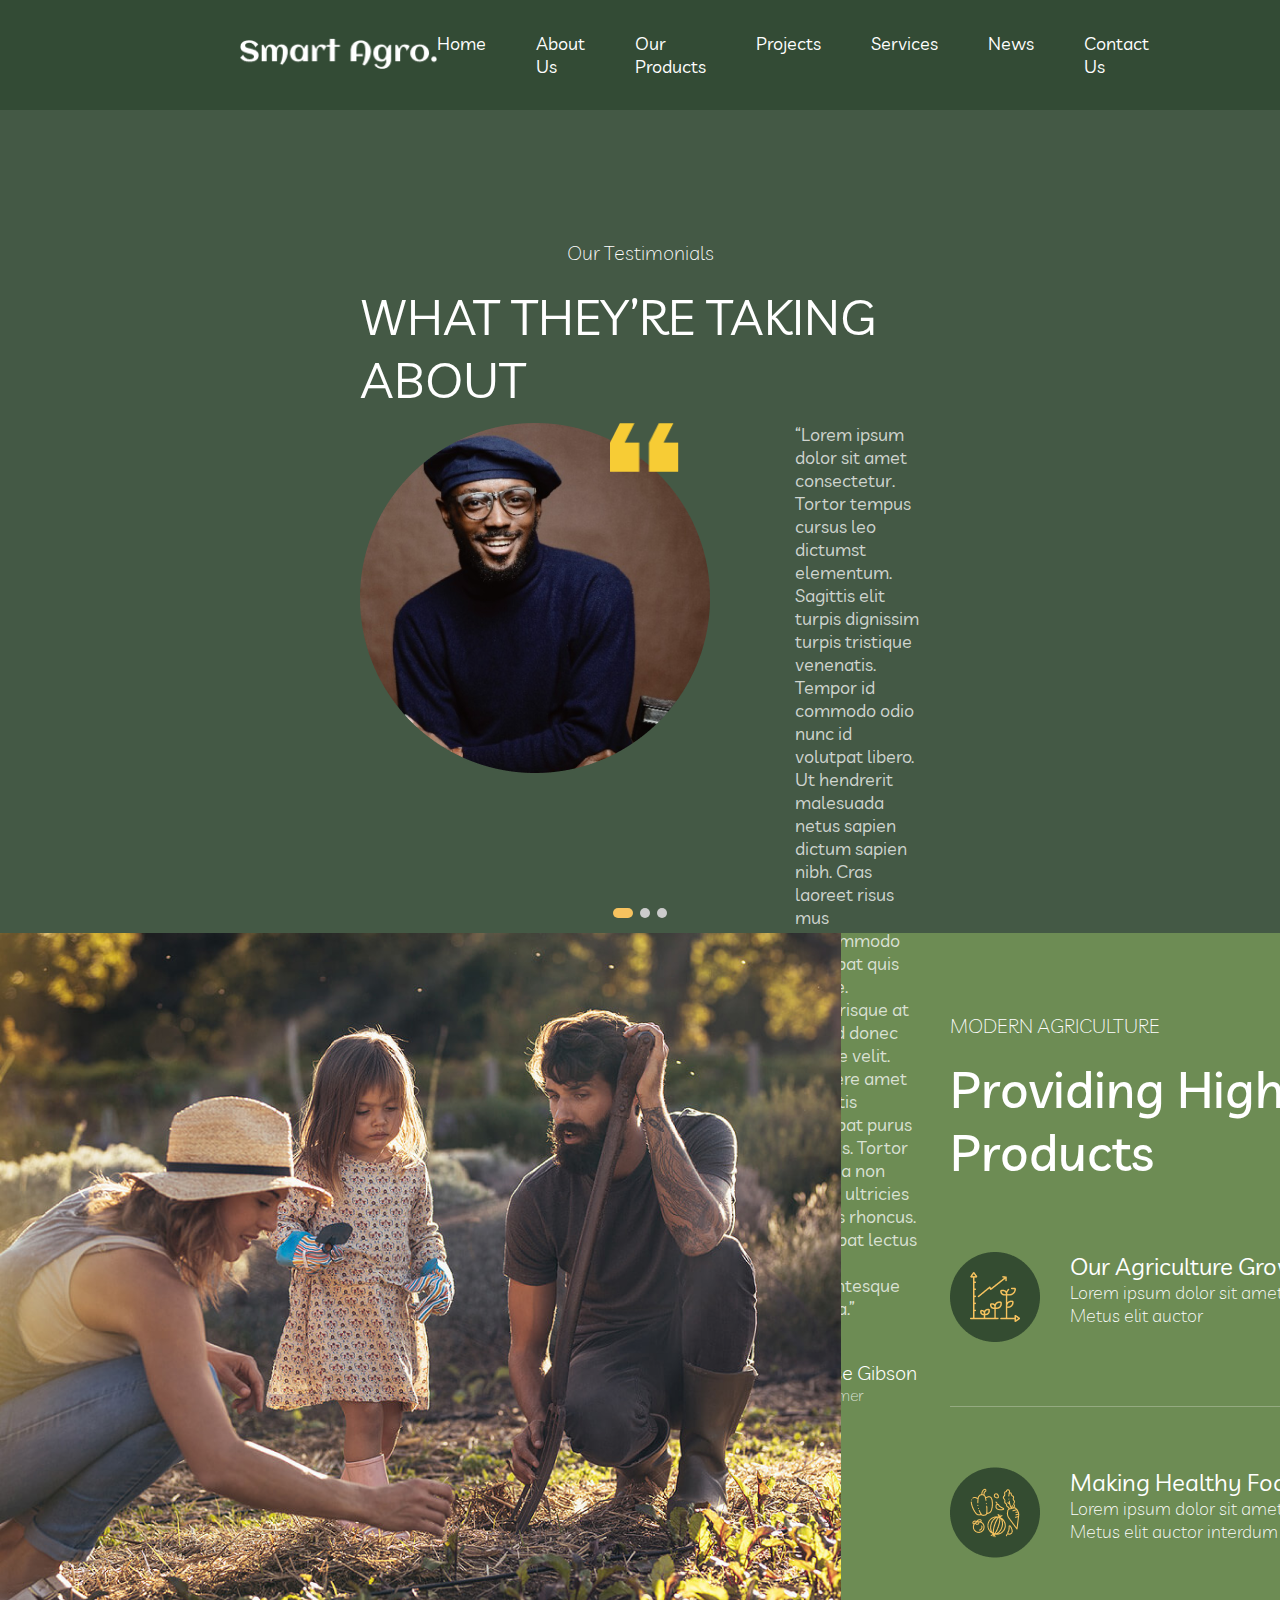
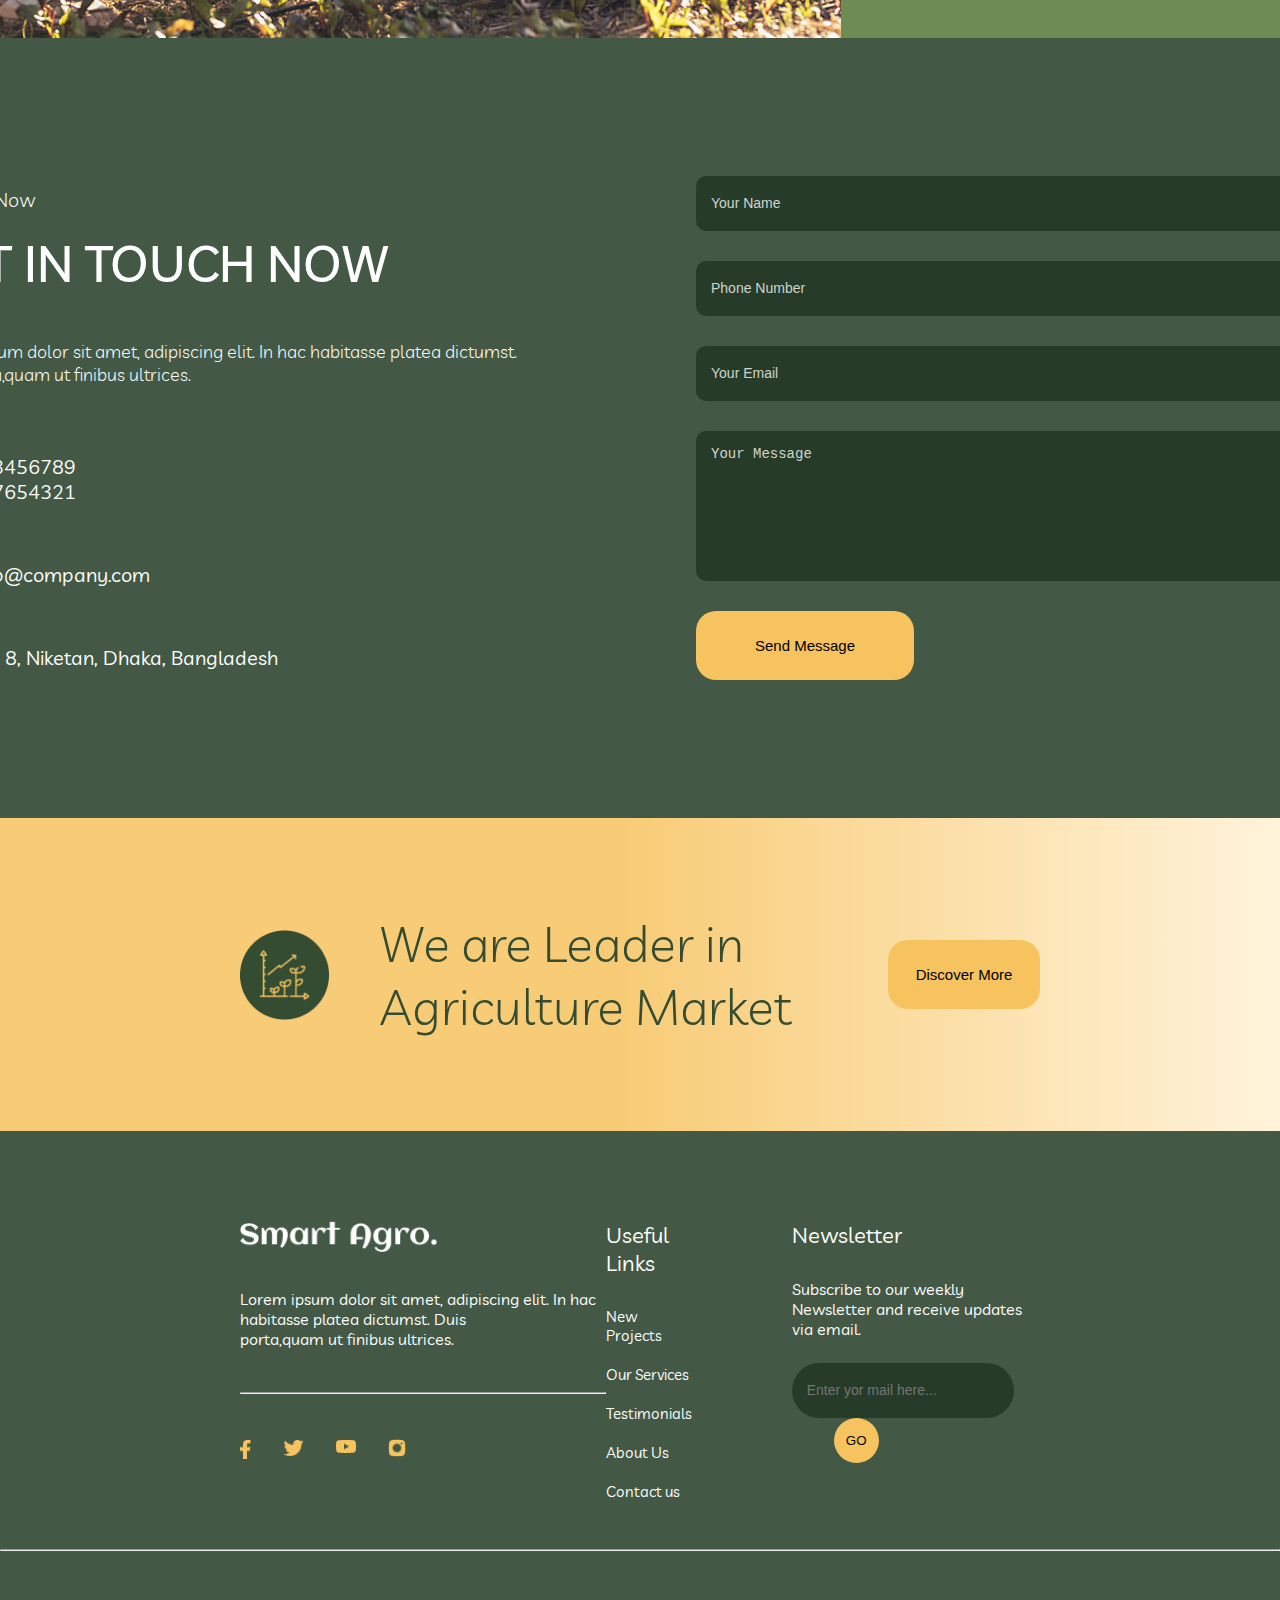
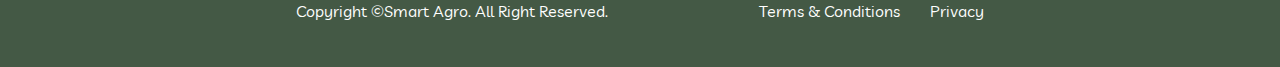
==== second.html @ 9599f2c4 "Pupa lupa" ====
<!DOCTYPE html>
<html lang="en">
<head>
    <meta charset="UTF-8">
    <meta name="viewport" content="width=device-width, initial-scale=1.0">
    <title>About Us</title>
    <link rel="stylesheet" href="style.css">
</head>
<body>
    <header>
        <div class="container">
            <div class="header-img"><img src="assets/Logo.png" alt="логотип"
                    width="197px" height="31px">
            </div>
            <div class="header-nav">
                <nav>
                    <ul>
                        <li><a href="index.html">Home</a></li>
                        <li><a href="second.html">About Us</a></li>
                        <li><a href="#">Our Products</a></li>
                        <li><a href="#">Projects</a></li>
                        <li><a href="#">Services</a></li>
                        <li><a href="#">News</a></li>
                        <li><a href="#">Contact Us</a></li>
                    </ul>
                </nav>
            </div>
        </div>
    </header>
    <main>
        <section id="about">
            <div class="container">
                <div class="title-text">
                    <div class="span">Our Testimonials</div>
                    <span>WHAT THEY’RE TAKING ABOUT</span>
                </div>
                <div class="info">
                    <div class="avatar">
                        <img src="assets/Ellipse 13.png" alt="Tyrese"
                            width="350px" height="350px">
                        <img src="assets/Vector (6).png" alt="Ковычки"
                            width="69.18px" height="49.41px">
                    </div>
                    <div class="main-info">
                        <div class="text-info">
                            “Lorem ipsum dolor sit amet consectetur. Tortor
                            tempus
                            cursus leo dictumst elementum.<br> Sagittis elit
                            turpis
                            dignissim turpis tristique venenatis. Tempor id
                            commodo
                            odio nunc id<br> volutpat libero. Ut hendrerit
                            malesuada
                            netus sapien dictum sapien nibh. Cras laoreet risus
                            mus<br>mi commodo volutpat quis neque. Scelerisque
                            at in
                            in id donec ornare velit. Posuere amet<br> lobortis
                            volutpat
                            purus mauris. Tortor magna non turpis ultricies
                            iaculis
                            rhoncus. Volutpat lectus<br> proin pellentesque
                            platea.”
                        </div>
                        <div class="name-info">
                            <span>Tyrese Gibson</span>
                            <span>Customer</span>
                        </div>
                    </div>
                </div>
                <div class="slider">
                    <div class="element"></div>
                    <div class="element"></div>
                    <div class="element"></div>
                </div>
            </div>
        </section>
        <section id="agri">
            <div class="container">
                <div class="img">
                    <img src="assets/image 20.png" alt="картинка" width="841px"
                        height="705px">
                </div>
                <div class="main">
                    <div class="title">
                        <span>
                            MODERN AGRICULTURE
                        </span>
                        <span>
                            Providing High Quality<br>
                            Products
                        </span>
                    </div>
                    <div class="main--info">
                        <div class="element">
                            <div class="img-item">
                                <img src="assets/icon.png" alt="иконка">
                            </div>
                            <div class="info-item">
                                <span>Our Agriculture Growth</span>
                                <span>Lorem ipsum dolor sit amet consectetur.
                                    Cursus
                                    purus at tempus arcu.<br> Metus elit
                                    auctor</span>
                            </div>
                        </div>
                        <div class="line"></div>
                        <div class="element">
                            <div class="img-item">
                                <img src="assets/icon (1).png" alt="иконка">
                            </div>
                            <div class="info-item">
                                <span>Making Healthy Foods</span>
                                <span>Lorem ipsum dolor sit amet consectetur.
                                    Cursus purus at tempus arcu.<br> Metus elit
                                    auctor interdum scelerisque</span>
                            </div>
                        </div>
                    </div>
                </div>
            </div>
        </section>
        <section id="contact">
            <div class="container">
                <div class="info">
                    <div class="title">
                        <span>Contact Now</span>
                        <span>GET IN TOUCH NOW</span>
                        <span>Lorem ipsum dolor sit amet, adipiscing elit. In
                            hac
                            habitasse platea dictumst.<br> Duis porta,quam ut
                            finibus
                            ultrices.</span>
                    </div>
                    <div class="title--info">
                        <div class="items">
                            <span>Phone</span>
                            <span>+880123456789</span>
                            <span>+880987654321</span>
                        </div>
                        <div class="items">
                            <span>Email</span>
                            <span>needhelp@company.com</span>
                        </div>
                        <div class="items">
                            <span>Address</span>
                            <span>Road No. 8, Niketan, Dhaka, Bangladesh</span>
                        </div>
                    </div>
                </div>
                <div class="input">
                    <form>
                        <input type="text" placeholder="Your Name">
                        <input type="phone" placeholder="Phone Number">
                        <input type="email" placeholder="Your Email">
                        <textarea name="" id="" rows="10" cols="45"
                            placeholder="Your Message"></textarea>
                        <button>Send Message</button>
                    </form>
                </div>
            </div>
        </section>
        <section id="leader">
            <div class="container">
                <div class="first">
                    <img src="assets/icon (2).png" alt="иконка" width="90px"
                        height="90px">
                    <span>We are Leader in Agriculture Market</span>
                </div>
                <button>Discover More</button>
            </div>
        </section>
    </main>
    <footer>
        <div class="container">
            <div class="first">
                <div class="logo">
                    <img src="assets/Logo.png" alt="логотип" width="197px"
                        height="31px">
                </div>
                <div class="span">
                    Lorem ipsum dolor sit amet, adipiscing elit. In hac
                    habitasse platea dictumst. Duis <br> porta,quam ut finibus
                    ultrices.
                </div>
                <hr>
                <div class="link-market">
                    <img src="assets/Vector.png" alt="Фейсбук" width="11px"
                        height="20px" style="
    cursor: pointer;">
                    <img src="assets/Vector (1).png" alt="Твитер" width="21px"
                        height="17px" style="
    cursor: pointer;">
                    <img src="assets/Vector (2).png" alt="Ютуб" width="20px"
                        height="14px" style="
    cursor: pointer;">
                    <img src="assets/Vector (3).png" alt="Инста" width="18.38px"
                        height="18px" style="
    cursor: pointer;">
                </div>
            </div>
            <div class="second--section">
                <div class="second">
                    <span>
                        Useful Links
                    </span>
                    <a href="#">New Projects</a>
                    <a href="#">Our Services</a>
                    <a href="#">Testimonials</a>
                    <a href="#">About Us</a>
                    <a href="#">Contact us</a>
                </div>
                <div class="third">
                    <span>
                        Newsletter
                    </span>
                    <div class="span">
                        Subscribe to our weekly Newsletter and receive updates
                        via email.
                    </div>
                    <input type="email" placeholder="Enter yor mail here...">
                    <input type="submit" value="GO">
                </div>
            </div>
        </div>
        <hr>
        <div class="container-second">
            <span>
                Copyright ©Smart Agro. All Right Reserved.
            </span>
            <div class="link">
                <a href="#">Terms & Conditions</a>
                <a href="#">Privacy</a>
            </div>
        </div>
    </footer>
</body>
</html>
---- style.css ----
@import url('https://fonts.googleapis.com/css2?family=Inconsolata:wght@200..900&family=Livvic:ital,wght@0,100;0,200;0,300;0,400;0,500;0,600;0,700;0,900;1,100;1,200;1,300;1,400;1,500;1,600;1,700;1,900&family=Montserrat:ital,wght@0,100..900;1,100..900&display=swap');
* {
    margin: 0;
    padding: 0;
    box-sizing: border-box;

}
body {
    color: white;
    font-family: "Livvic", sans-serif; 
}
header {
    width: 100%;
    height: 110px;
    background-color: #334B35;
 }
header .container {
    margin: 0px 240px;
}
header .container {
    margin: 0px 240px;
    height: 110px;
    display: flex;
    align-items: center;
    justify-content: space-between;
 }
header .container nav ul {
    list-style: none;
    display: flex;
    gap: 50px;
 }
header .container nav ul li a{
    position: relative;
    color: white;
    text-decoration: none;
    font-weight: 400;
    font-size: 18px;
}
header .container nav ul li a:hover::after {
    content: '';
    position: absolute;
    bottom: 0;
    left: 0;
    width: 100%;
    height: 1.5px;
    background-color: #F7C35F;
}
#Agriculture_Matter {
    width: 100%;
    height: 954px;
    background-color: #628365;
    background-image: url("assets/image.png");
    background-position: center;
    background-size: cover;
    background-repeat: no-repeat;
}
#Agriculture_Matter .span-main {
    font-weight: 400;
    font-size: 25px;
    margin: 0px 240px;
    padding-top: 268px;
}
#Agriculture_Matter .container {
    margin: 0px 240px;
}
#Agriculture_Matter .container h1 {
    color: #F7C35F;
    font-weight: 700;
    font-size: 70px;
}
#Agriculture_Matter .container .h2 {
    font-weight: 400;
    font-size: 70px;
}
#Agriculture_Matter .container img {
    position: absolute;
    top: 379px;
    left: 799px;
}
#Agriculture_Matter .container .p {
    margin-top: 40px;
    margin-bottom: 40px;
    font-size: 20px;
    font-weight: 400;
}
#Agriculture_Matter .container {
    display: block;
    padding: 0;
    height: 430px;
    font-size: 20px;
    font-weight: 400;

}
button {
    font-size: 15px;
    font-weight: 500;
    border: none;
    background-color: #F7C35F;
    border-radius: 20px;
    width: 218px;
    height: 69px;
    cursor: pointer;
    transition: background-color 0.2s;
}
button:hover {
    background-color: #F7C35F;
}
button:focus {
    background-color: #F6D086;
}
button:active {
    background-color: #A16C06;
}
#Vegetables {
    background-color: #445945;
    width: 100%;
    height: 656px;

}
.head-container {
    display: flex;
    flex-direction: column;
    align-items: center;
    gap: 20px;
    padding-top: 78px;
    margin-bottom: 100px;
}
.head-container .span {
    font-size: 20px;
    font-weight: 400;
}
.head-container span {
    font-size: 50px;
    font-weight: 700;
}
#Vegetables .container {
    margin: 0px 240px;
    display: grid;
    grid-template-rows: 1fr;
    grid-template-columns: repeat(6, 1fr);
    gap: 60px;
    justify-items: center;
}
.item {
    background-color: #2b382c8a;
    width: 190px;
    height: 184px;
    border-radius: 15px;
    display: flex;
    flex-direction: column;
    justify-content: center;
    align-items: center;
    gap: 20px;
    cursor: pointer;
    transition: background-color 0.2s;
}
.item span {
    font-size: 20px;
    font-weight: 500;
 }
.item:hover {
    background-color: #F7C35F;
}
.item:focus {
    background-color: #6A8A6D;
}
.item:active {
    cursor: default;
    background-color: #263C28;
}
#third {
    background-image: url("assets/i.png");
    background-repeat: no-repeat;
    background-size: cover;
    width: 100%;
    height: 694px;
}
#third span {
    font-family: "Livvic", sans-serif;
    font-size: 50px;
    font-weight: 400;
}
#third .container {
    margin-left: 240px;
    width: 100%;
    height: 694px;
    display: flex;
    align-items: center;
}
#explore {
    background-image: url("assets/Group\ 1.png");
    background-repeat: no-repeat;
    background-size: cover;
    width: 100%;
    height: 853px;
}
#explore .container {
    display: flex;
    flex-direction: column;
    align-items: center;
    padding-top: 130px;
    gap: 20px;
    margin-bottom: 85px;
}
#explore .container .span{
    font-size: 20px;
    font-weight: 200;
}
#explore .container span{
    font-size: 50px;
    font-weight: 400;
}
#explore .container-second {
    justify-content: center;
    display: grid;
    grid-template-rows: 380px;
    align-items: center;
    justify-items: center;
    grid-template-columns: repeat(4, 318px);
    gap: 56px;
}
#explore .container-second .items{
    width: 318px;
    height: 350px;
    border-radius: 10px;
    background-size: contain;
    transition: all 0.2s;
}
#explore .container-second .items:hover{
    border: solid 1px #F7C35F;
    transform: translateY(-15px);
    box-shadow: #f7c25f21 0px 5px 25px;
}
#explore .container-second .items:focus{
    border: solid 1px #F7C35F;
}
#explore .container-second .items:active{
    width: 300px;
    height: 330px;
    border: solid 1px #F7C35F;
}
#explore .container-second .items .container-s{
    width: 100%;
    height: 100%;
    display: flex;
    align-items: end;
    padding: 20px;
    justify-content: space-between;

}
#explore .container-second .items .container-s img{
    margin-bottom: 26px;
    margin-right: 27px;

}
#explore .container-second .items .container-s div{
    display: flex;
    flex-direction: column;
    gap: 5px;
}
#explore .container-second .items .container-s span:first-child{
    font-size: 12px;
    color: #F7C35F;
}
#explore .container-second .items .container-s span:nth-child(2){
    font-size: 20px;
    font-weight: 500;
    color: white;
}
#explore .container-second .items:first-child{
    background-image: url("assets/patch/image\ 1.png");
}
#explore .container-second .items:nth-child(2){
    background-image: url("assets/patch/image\ 2.png");
}
#explore .container-second .items:nth-child(3){
    background-image: url("assets/patch/image\ 3.png");
}
#explore .container-second .items:last-child{
    background-image: url("assets/patch/imag.png");
}
#explore .slider {
    margin-top: 35px;
    display: flex;
    flex-direction: row;
    gap: 7px;
    justify-content: center;
}
#explore .slider .element {
    width: 10px;
    height: 10px;
    border-radius: 15px;
    background-color: #CCCCCC;
}
#explore .slider .element:first-child {
    width: 20px;
    height: 10px;
    border-radius: 15px;
    background-color: #F7C35F;
}
footer {
    width: 100%;
    height: 536px;
    background-color: #445945;
}
footer .container {
    height: 418px;
    display: flex;
    justify-content: space-between;
    padding: 90px 0px;
    margin-left: 240px;
    margin-right: 240px;
}
footer .container-second {
    height: 50px;
    margin: 50px 296px;
    margin-bottom: 0px;
    display: flex;
    justify-content: space-between;
}
footer .second--section {
    display: flex;
}
footer .container .first .logo {
    margin-bottom: 25px;
}
footer .container .first .span {
    font-size: 16px;
    margin-bottom: 34px;

}
footer .first {
    display: flex;
    flex-direction: column;
    justify-content: space-between;
}
footer .second {
    display: flex;
    flex-direction: column;
}
footer .second--section {
    display: flex;
    gap: 100px;
}
footer .link-market {
    margin-top: 37px;
    display: flex;
    gap: 32px;
}
footer a {
    color: #ffffff;
    text-decoration: none;
}
footer a:hover {
    text-decoration: underline;
}
footer .second span {
    font-size: 22px;
    margin-bottom: 30px;
}
footer .second a {
    margin-bottom: 20px;
    font-size: 15px;
    &:last-child {
        margin-bottom: 0px;
    }
}
footer .third span {
    font-size: 22px;
    margin-bottom: 30px;
}
footer .third .span {
    margin-top: 30px;
    font-size: 16px;
    margin-bottom: 24px;
}
footer .third input[type="email"] {
    width: 222px;
    height: 55px;
    background-color: #263C28;
    border-radius: 50px;
    border: none;
}
footer .third input[type="email"]::placeholder {
    padding: 15px;
    font-size: 14px;
    font-weight: 100;
}
footer .third input[type="submit"] {
    width: 45px;
    height: 45px;
    background-color: #F7C35F;
    border-radius: 50px;
    border: none;
    margin-left: 42px;
    cursor: pointer;
    transition: background-color 0.2s;
}
footer .third input[type="submit"]:hover {
    background-color: #F7C35F;
}
footer .third input[type="submit"]:focus {
    background-color: #F6D086;
}
footer .third input[type="submit"]:active {
    cursor: default;
    background-color: #A16C06;
}
footer .link {
    display: flex;
    gap: 30px;
}
#about {
    background-color: #445945;
    width: 100%;
    height: 823px;
}
#about .container {
    margin: 100px 360px;
    margin-top: 0px;
    display: grid;
    grid-template-rows: 263px 400px 10px;
    gap: 50px;
    grid-template-columns: 1fr;
}
#about .container .title-text {
    display: flex;
    flex-direction: column;
    align-items: center;
    padding-top: 130px;
    gap: 20px;
    margin-bottom: 85px;
}
#about .container .title-text .span{
    font-size: 20px;
    font-weight: 200;
}
#about .container .title-text span{
    font-size: 50px;
    font-weight: 400;
}
#about .slider {
    margin-top: 35px;
    display: flex;
    flex-direction: row;
    gap: 7px;
    justify-content: center;
}
#about .slider .element {
    width: 10px;
    height: 10px;
    border-radius: 15px;
    background-color: #CCCCCC;
}
#about .slider .element:first-child {
    width: 20px;
    height: 10px;
    border-radius: 15px;
    background-color: #F7C35F;
}
#about .container .info {
    display: grid;
    grid-template-rows: 1fr;
    gap: 85px;
    grid-template-columns: 350px 1fr;
}
#about .container .info .avatar {
    position: relative;
    width: 350px;
    height: 350px;
}
#about .container .info .avatar img:last-child{
    position: absolute;
    left: 250px;
}
#about .container .info .main-info {
    display: flex;
    gap: 40px;
    flex-direction: column;
    justify-content: center;
}
#about .container .info .main-info .text-info {
    font-size: 18px;
    color: #ffffffc2;
}
#about .container .info .main-info .name-info {
    display: flex;
    flex-direction: column;
}
#about .container .info .main-info .name-info span:first-child {
    font-size: 20px;
    font-weight: 300;
}
#about .container .info .main-info .name-info span:last-child {
    font-size: 16px;
    color: #ffffffc2;
    font-weight: 200;
}
#agri {
    background-image: url("assets/Group\ 2.png");
    background-size: cover;
    background-repeat: no-repeat;
    width: 100%;
    height: 705px;
}
#agri .container {
    display: flex;
    flex-direction: row;
}
#agri .container .main--info {
    display: flex;
    flex-direction: column;
    gap: 60px;
}
#agri .main {
    padding-left: 109px;
    display: flex;
    flex-direction: column;
    justify-content: center;
    gap: 67px;
    align-content: center;
}
#agri .main .title {
    display: flex;
    flex-direction: column;
    gap: 20px;
}
#agri .main .title span:first-child {
    font-weight: 200;
    font-size: 20px;
}
#agri .main .title span:last-child {
    font-weight: 500;
    font-size: 50px;
}
#agri .main .main--info .element{
    display: flex;
    flex-direction: row;
    gap: 30px;
}
#agri .main .main--info .element .info-item{
    display: flex;
    flex-direction: column;
}
#agri .main .main--info .element .info-item span:first-child{
    font-weight: 400;
    font-size: 24px;
}
#agri .main .main--info .element .info-item span:last-child{
    font-weight: 200;
    font-size: 18px;
}
#agri .main .main--info .line {
    height: 1px;
    width: 730px;
    background-color: #ffffff44;
}
#contact {
    background-color: #445945;
    width: 100%;
    height: 780px;
}
#contact .container {
    display: grid;
    grid-template-rows: 780px;
    grid-template-columns: 643px 664px;
    justify-content: center;
    align-items: center;
    gap: 133px;
}
#contact .container .info {
    display: flex;
    flex-direction: column;
    gap: 50px;
}
#contact .container .title {
    display: flex;
    flex-direction: column;
}
#contact .container .title .main-title--text {
    display: flex;
    flex-direction: column;
}
#contact .container .title span:first-child {
    margin-bottom: 20px;
    font-size: 20px;
    font-weight: 300;
}
#contact .container .title span:nth-child(2) {
    font-size: 50px;
    font-weight: 500;
    margin-bottom: 45px;
}
#contact .container .title span:last-child {
    font-size: 18px;
    font-weight: 300;
}
#contact .container .title--info {
    display: flex;
    flex-direction: column;
    gap: 40px;
}
#contact .container .title--info .items span {
    font-weight: 400;
    font-size: 20px;
}
#contact .container .title--info .items  {
display: flex;
flex-direction: column;
}
#contact .container .title--info .items span:first-child {
    font-weight: 200;
    font-size: 14px;
}
#contact .container .input form {
    display: flex;
    flex-direction: column;
    gap: 30px;
}
#contact .container .input form input {
    height: 55px;
    background-color: #263C28;
    border-radius: 10px;
    border: none;
}
#contact .container .input form input::placeholder {
    color: #ffffffc9;
    padding: 15px;
    font-size: 14px;
    font-weight: 100;
}
#contact .container .input form textarea {
    background-color: #263C28;
    border-radius: 10px;
    border: none;
}
#contact .container .input form textarea::placeholder {
    color: #ffffffc9;
    padding: 15px;
    font-size: 14px;
    font-weight: 100;
}
#contact .container .input form button {
    font-size: 15px;
    font-weight: 500;
    border: none;
    background-color: #F7C35F;
    border-radius: 20px;
    width: 218px;
    height: 69px;
    cursor: pointer;
    transition: background-color 0.2s;
}
#contact .container .input form button:hover {
    background-color: #F7C35F;
}
#contact .container .input form button:focus {
    background-color: #F6D086;
}
#contact .container .input form button:active {
    background-color: #A16C06;
}
#leader {
    width: 100%;
    height: 313px;
    background: rgb(248,204,119);
    background: linear-gradient(90deg, rgba(248,204,119,1) 49%, rgba(255,243,218,1) 100%);
}
#leader .container {
    margin: 0px 240px;
    height: 313px;
    display: flex;
    flex-direction: row;
    justify-content: space-between;
    align-items: center;
}
button {
    font-size: 15px;
    font-weight: 500;
    border: none;
    background-color: #F7C35F;
    border-radius: 20px;
    width: 218px;
    height: 69px;
    cursor: pointer;
    transition: background-color 0.2s;
}
button:hover {
    background-color: #F7C35F;
}
button:focus {
    background-color: #F6D086;
}
button:active {
    background-color: #A16C06;
}
#leader .container .first {
    display: flex;
    flex-direction: row;
    align-items: center;
    gap: 50px;
}
#leader .container .first span {
    color: #344C31;
    font-size: 50px;
    font-weight: 300;
}
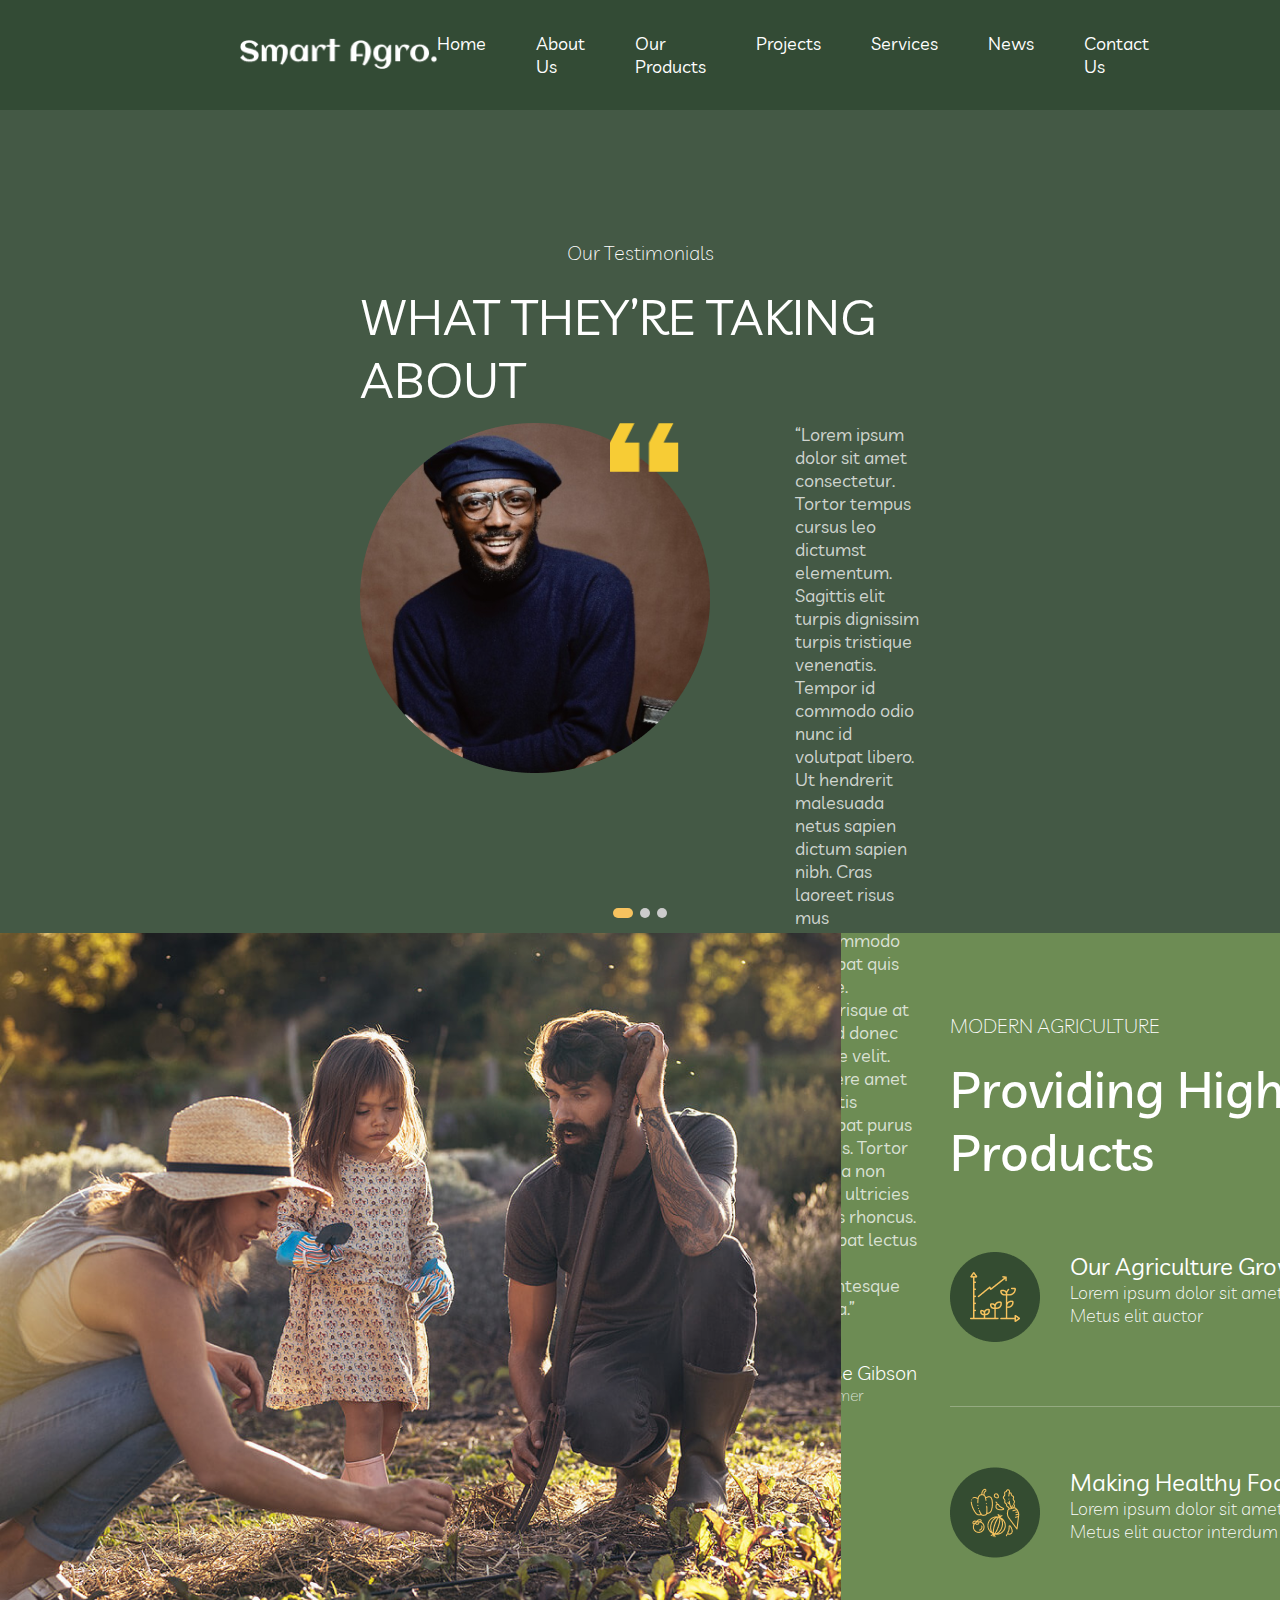
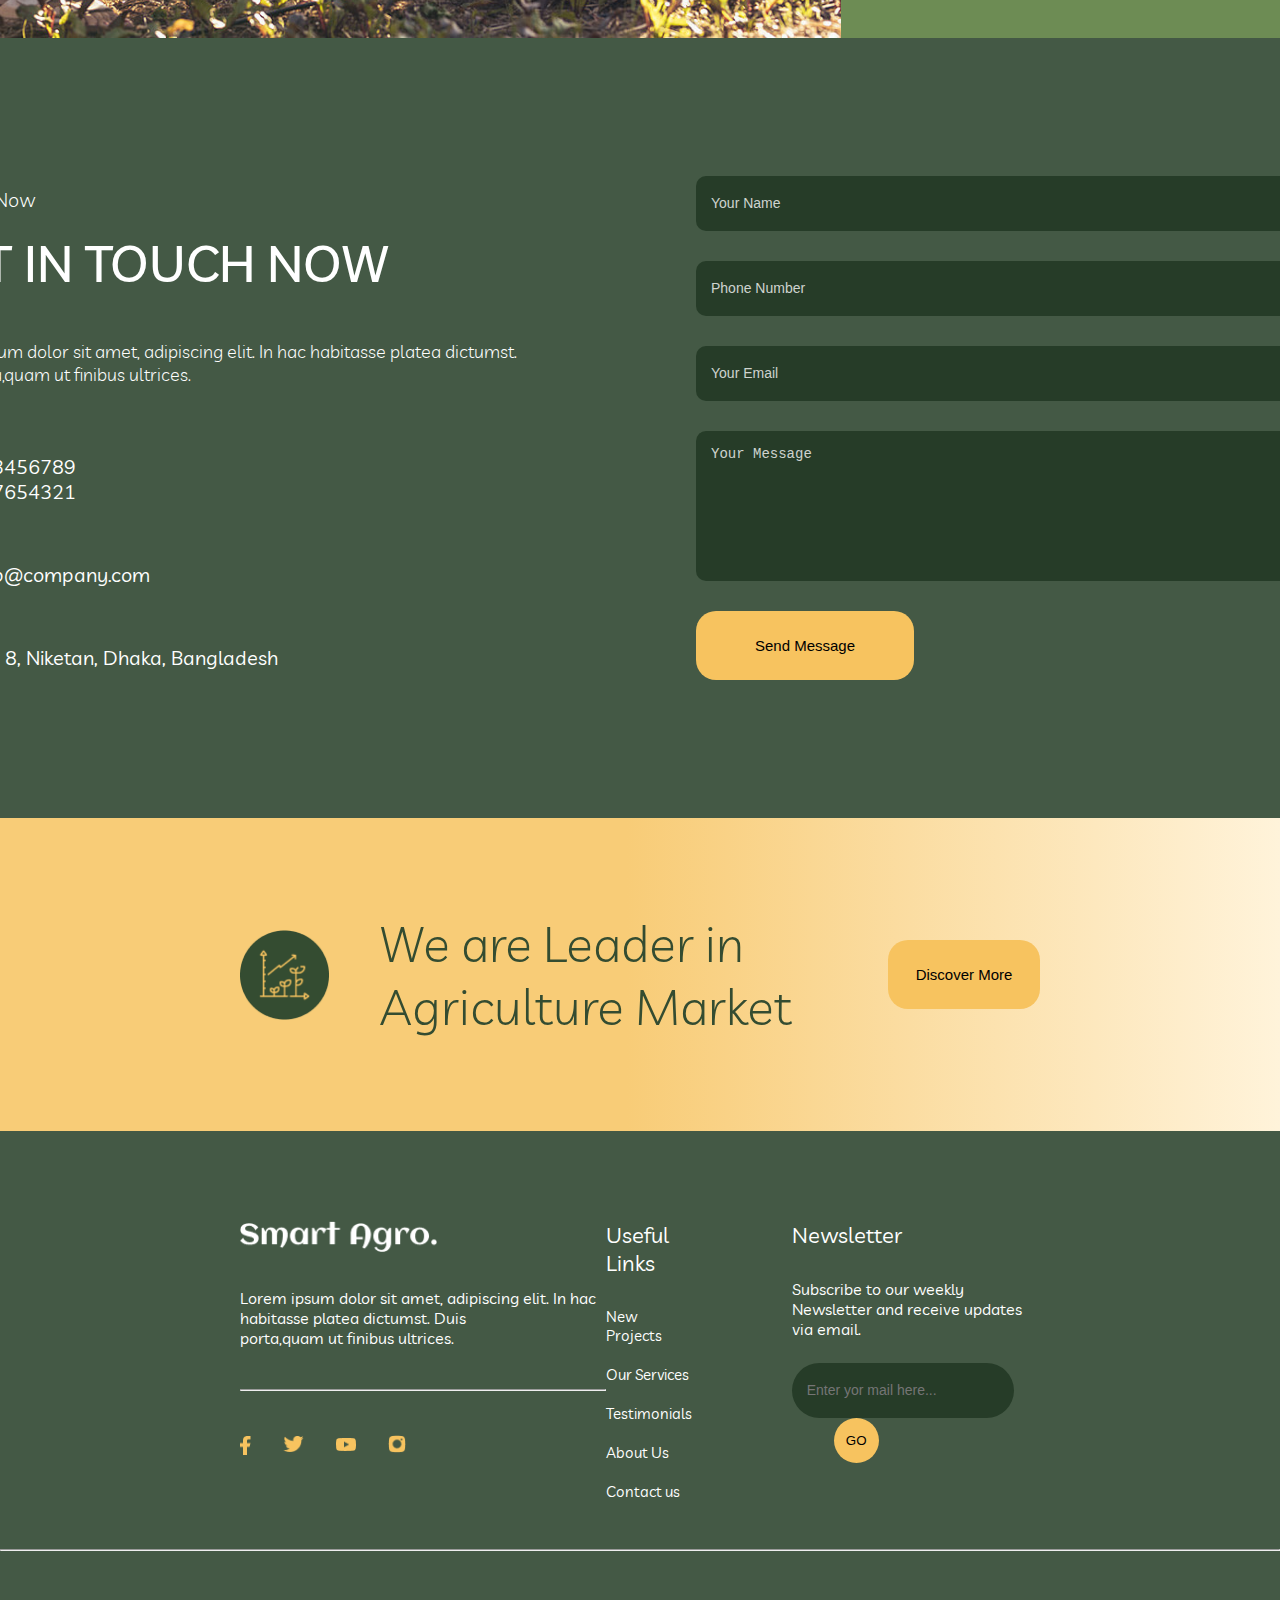
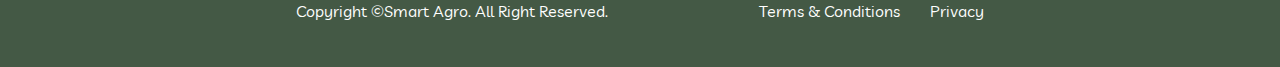
==== commit b19918eb: "Update second.html" ====
--- a/second.html
+++ b/second.html
@@ -183,19 +183,19 @@
                     ultrices.
                 </div>
                 <hr>
-                <div class="link-market">
+                <div class="link-market"><a href="https://www.facebook.com/">
                     <img src="assets/Vector.png" alt="Фейсбук" width="11px"
                         height="20px" style="
-    cursor: pointer;">
+    cursor: pointer;"></a><a href="https://x.com/">
                     <img src="assets/Vector (1).png" alt="Твитер" width="21px"
                         height="17px" style="
-    cursor: pointer;">
+    cursor: pointer;"></a><a href="https://www.youtube.com/">
                     <img src="assets/Vector (2).png" alt="Ютуб" width="20px"
                         height="14px" style="
-    cursor: pointer;">
+    cursor: pointer;"></a><a href="https://www.instagram.com/">
                     <img src="assets/Vector (3).png" alt="Инста" width="18.38px"
                         height="18px" style="
-    cursor: pointer;">
+    cursor: pointer;"></a>
                 </div>
             </div>
             <div class="second--section">
@@ -234,4 +234,4 @@
         </div>
     </footer>
 </body>
-</html>+</html>
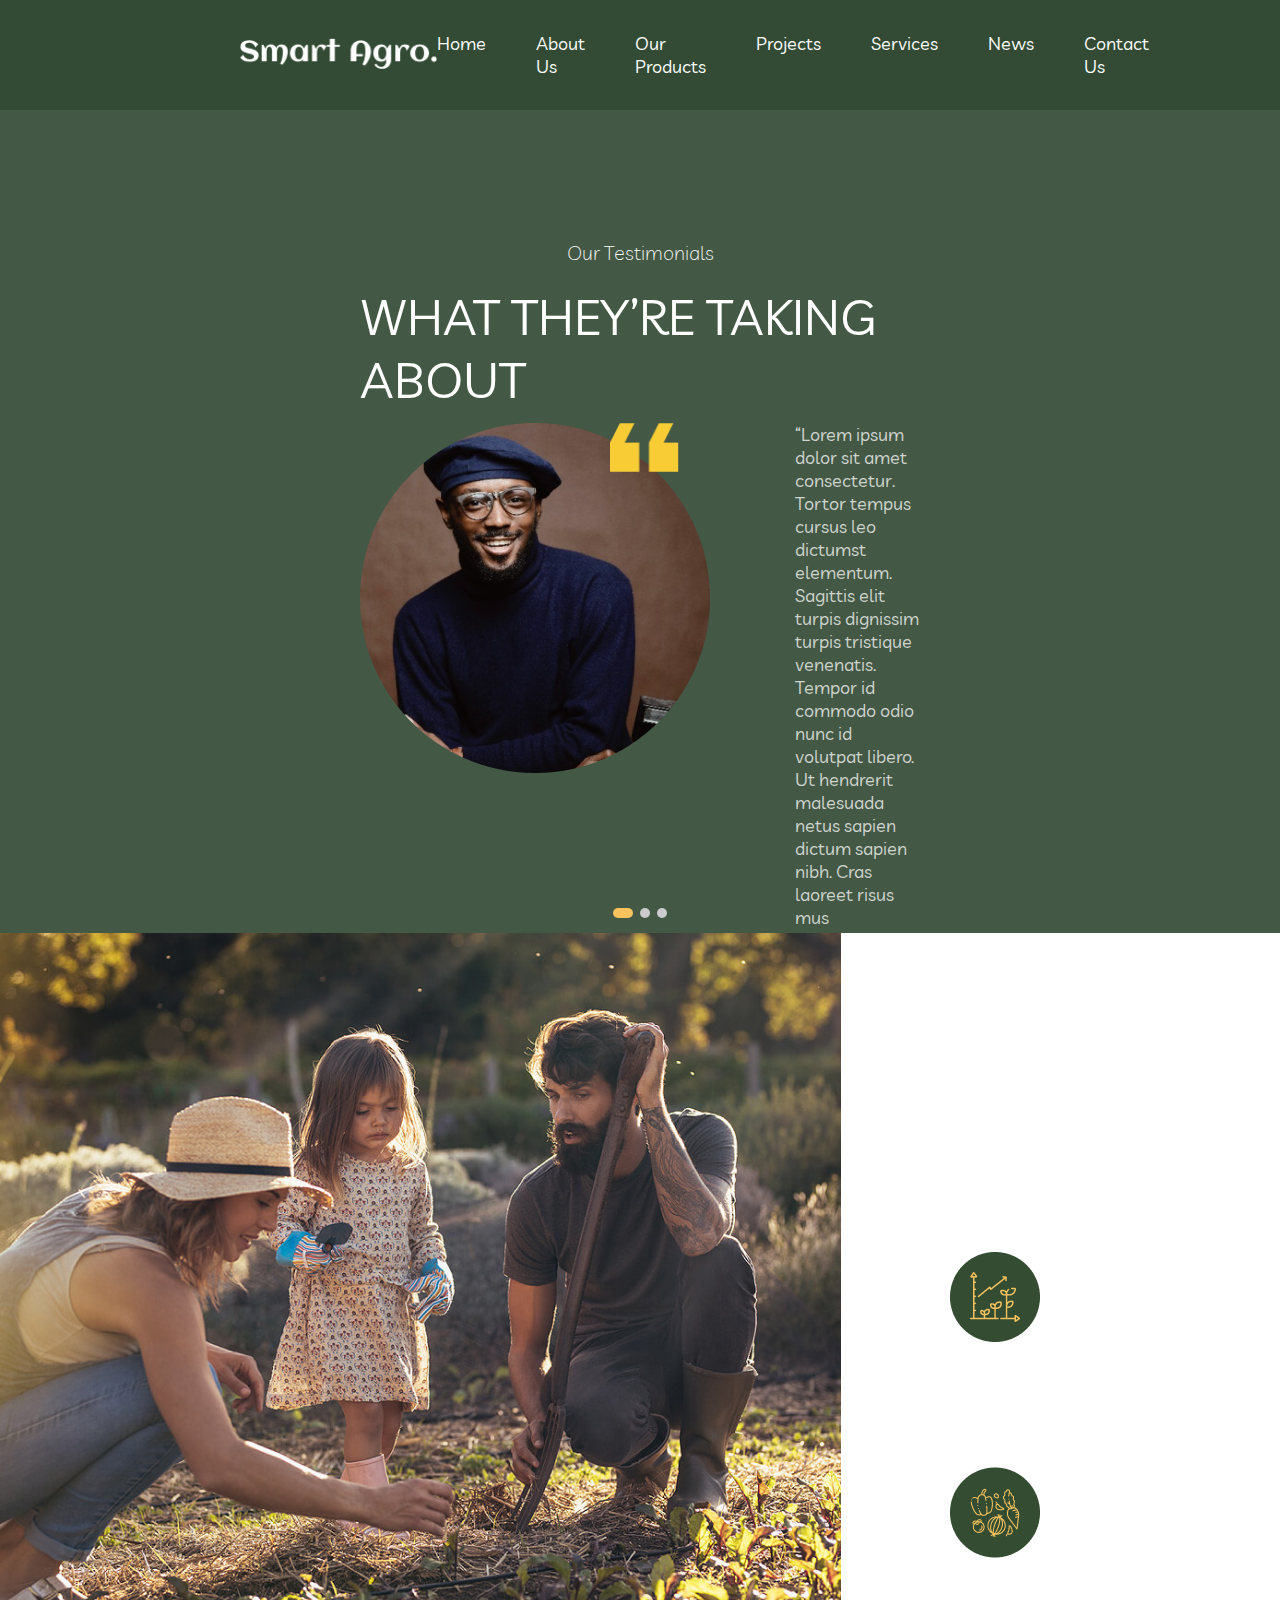
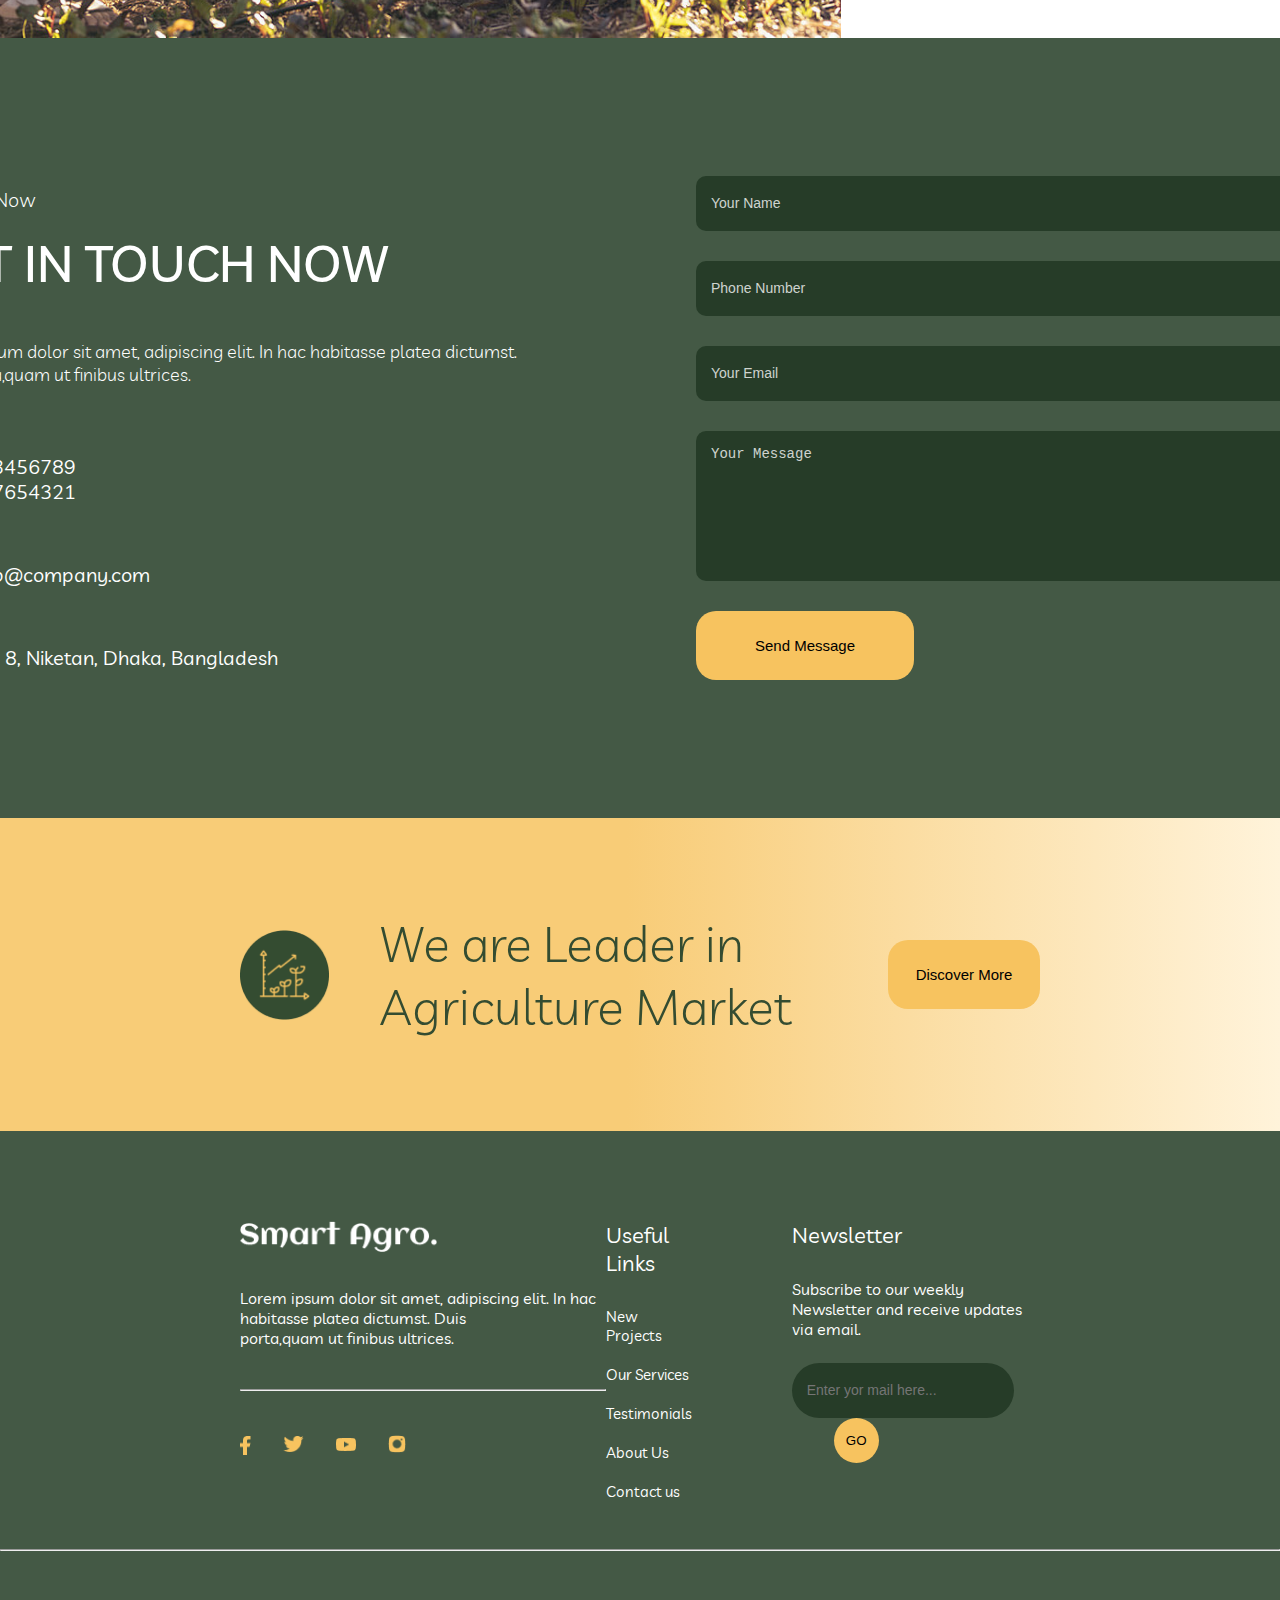
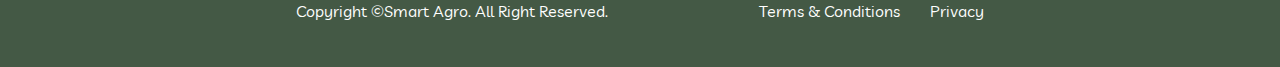
==== commit ff3e03be: "конвертация фото" ====
--- a/second.html
+++ b/second.html
@@ -1,237 +1,272 @@
 <!DOCTYPE html>
 <html lang="en">
-<head>
-    <meta charset="UTF-8">
-    <meta name="viewport" content="width=device-width, initial-scale=1.0">
+  <head>
+    <meta charset="UTF-8" />
+    <meta name="viewport" content="width=device-width, initial-scale=1.0" />
     <title>About Us</title>
-    <link rel="stylesheet" href="style.css">
-</head>
-<body>
+    <link rel="stylesheet" href="style.css" />
+  </head>
+  <body>
     <header>
-        <div class="container">
-            <div class="header-img"><img src="assets/Logo.png" alt="логотип"
-                    width="197px" height="31px">
-            </div>
-            <div class="header-nav">
-                <nav>
-                    <ul>
-                        <li><a href="index.html">Home</a></li>
-                        <li><a href="second.html">About Us</a></li>
-                        <li><a href="#">Our Products</a></li>
-                        <li><a href="#">Projects</a></li>
-                        <li><a href="#">Services</a></li>
-                        <li><a href="#">News</a></li>
-                        <li><a href="#">Contact Us</a></li>
-                    </ul>
-                </nav>
-            </div>
-        </div>
+      <div class="container">
+        <div class="header-img">
+          <img
+            src="assets/Logo.png"
+            alt="логотип"
+            width="197px"
+            height="31px"
+          />
+        </div>
+        <div class="header-nav">
+          <nav>
+            <ul>
+              <li><a href="index.html">Home</a></li>
+              <li><a href="second.html">About Us</a></li>
+              <li><a href="#">Our Products</a></li>
+              <li><a href="#">Projects</a></li>
+              <li><a href="#">Services</a></li>
+              <li><a href="#">News</a></li>
+              <li><a href="#">Contact Us</a></li>
+            </ul>
+          </nav>
+        </div>
+      </div>
     </header>
     <main>
-        <section id="about">
-            <div class="container">
-                <div class="title-text">
-                    <div class="span">Our Testimonials</div>
-                    <span>WHAT THEY’RE TAKING ABOUT</span>
-                </div>
-                <div class="info">
-                    <div class="avatar">
-                        <img src="assets/Ellipse 13.png" alt="Tyrese"
-                            width="350px" height="350px">
-                        <img src="assets/Vector (6).png" alt="Ковычки"
-                            width="69.18px" height="49.41px">
-                    </div>
-                    <div class="main-info">
-                        <div class="text-info">
-                            “Lorem ipsum dolor sit amet consectetur. Tortor
-                            tempus
-                            cursus leo dictumst elementum.<br> Sagittis elit
-                            turpis
-                            dignissim turpis tristique venenatis. Tempor id
-                            commodo
-                            odio nunc id<br> volutpat libero. Ut hendrerit
-                            malesuada
-                            netus sapien dictum sapien nibh. Cras laoreet risus
-                            mus<br>mi commodo volutpat quis neque. Scelerisque
-                            at in
-                            in id donec ornare velit. Posuere amet<br> lobortis
-                            volutpat
-                            purus mauris. Tortor magna non turpis ultricies
-                            iaculis
-                            rhoncus. Volutpat lectus<br> proin pellentesque
-                            platea.”
-                        </div>
-                        <div class="name-info">
-                            <span>Tyrese Gibson</span>
-                            <span>Customer</span>
-                        </div>
-                    </div>
-                </div>
-                <div class="slider">
-                    <div class="element"></div>
-                    <div class="element"></div>
-                    <div class="element"></div>
-                </div>
-            </div>
-        </section>
-        <section id="agri">
-            <div class="container">
-                <div class="img">
-                    <img src="assets/image 20.png" alt="картинка" width="841px"
-                        height="705px">
-                </div>
-                <div class="main">
-                    <div class="title">
-                        <span>
-                            MODERN AGRICULTURE
-                        </span>
-                        <span>
-                            Providing High Quality<br>
-                            Products
-                        </span>
-                    </div>
-                    <div class="main--info">
-                        <div class="element">
-                            <div class="img-item">
-                                <img src="assets/icon.png" alt="иконка">
-                            </div>
-                            <div class="info-item">
-                                <span>Our Agriculture Growth</span>
-                                <span>Lorem ipsum dolor sit amet consectetur.
-                                    Cursus
-                                    purus at tempus arcu.<br> Metus elit
-                                    auctor</span>
-                            </div>
-                        </div>
-                        <div class="line"></div>
-                        <div class="element">
-                            <div class="img-item">
-                                <img src="assets/icon (1).png" alt="иконка">
-                            </div>
-                            <div class="info-item">
-                                <span>Making Healthy Foods</span>
-                                <span>Lorem ipsum dolor sit amet consectetur.
-                                    Cursus purus at tempus arcu.<br> Metus elit
-                                    auctor interdum scelerisque</span>
-                            </div>
-                        </div>
-                    </div>
-                </div>
-            </div>
-        </section>
-        <section id="contact">
-            <div class="container">
-                <div class="info">
-                    <div class="title">
-                        <span>Contact Now</span>
-                        <span>GET IN TOUCH NOW</span>
-                        <span>Lorem ipsum dolor sit amet, adipiscing elit. In
-                            hac
-                            habitasse platea dictumst.<br> Duis porta,quam ut
-                            finibus
-                            ultrices.</span>
-                    </div>
-                    <div class="title--info">
-                        <div class="items">
-                            <span>Phone</span>
-                            <span>+880123456789</span>
-                            <span>+880987654321</span>
-                        </div>
-                        <div class="items">
-                            <span>Email</span>
-                            <span>needhelp@company.com</span>
-                        </div>
-                        <div class="items">
-                            <span>Address</span>
-                            <span>Road No. 8, Niketan, Dhaka, Bangladesh</span>
-                        </div>
-                    </div>
-                </div>
-                <div class="input">
-                    <form>
-                        <input type="text" placeholder="Your Name">
-                        <input type="phone" placeholder="Phone Number">
-                        <input type="email" placeholder="Your Email">
-                        <textarea name="" id="" rows="10" cols="45"
-                            placeholder="Your Message"></textarea>
-                        <button>Send Message</button>
-                    </form>
-                </div>
-            </div>
-        </section>
-        <section id="leader">
-            <div class="container">
-                <div class="first">
-                    <img src="assets/icon (2).png" alt="иконка" width="90px"
-                        height="90px">
-                    <span>We are Leader in Agriculture Market</span>
-                </div>
-                <button>Discover More</button>
-            </div>
-        </section>
+      <section id="about">
+        <div class="container">
+          <div class="title-text">
+            <div class="span">Our Testimonials</div>
+            <span>WHAT THEY’RE TAKING ABOUT</span>
+          </div>
+          <div class="info">
+            <div class="avatar">
+              <img
+                src="assets/Ellipse 13.png"
+                alt="Tyrese"
+                width="350px"
+                height="350px"
+              />
+              <img
+                src="assets/Vector (6).png"
+                alt="Ковычки"
+                width="69.18px"
+                height="49.41px"
+              />
+            </div>
+            <div class="main-info">
+              <div class="text-info">
+                “Lorem ipsum dolor sit amet consectetur. Tortor tempus cursus
+                leo dictumst elementum.<br />
+                Sagittis elit turpis dignissim turpis tristique venenatis.
+                Tempor id commodo odio nunc id<br />
+                volutpat libero. Ut hendrerit malesuada netus sapien dictum
+                sapien nibh. Cras laoreet risus mus<br />mi commodo volutpat
+                quis neque. Scelerisque at in in id donec ornare velit. Posuere
+                amet<br />
+                lobortis volutpat purus mauris. Tortor magna non turpis
+                ultricies iaculis rhoncus. Volutpat lectus<br />
+                proin pellentesque platea.”
+              </div>
+              <div class="name-info">
+                <span>Tyrese Gibson</span>
+                <span>Customer</span>
+              </div>
+            </div>
+          </div>
+          <div class="slider">
+            <div class="element"></div>
+            <div class="element"></div>
+            <div class="element"></div>
+          </div>
+        </div>
+      </section>
+      <section id="agri">
+        <div class="container">
+          <div class="img">
+            <img
+              src="assets/image 20.png"
+              alt="картинка"
+              width="841px"
+              height="705px"
+            />
+          </div>
+          <div class="main">
+            <div class="title">
+              <span> MODERN AGRICULTURE </span>
+              <span>
+                Providing High Quality<br />
+                Products
+              </span>
+            </div>
+            <div class="main--info">
+              <div class="element">
+                <div class="img-item">
+                  <img src="assets/icon.png" alt="иконка" />
+                </div>
+                <div class="info-item">
+                  <span>Our Agriculture Growth</span>
+                  <span
+                    >Lorem ipsum dolor sit amet consectetur. Cursus purus at
+                    tempus arcu.<br />
+                    Metus elit auctor</span
+                  >
+                </div>
+              </div>
+              <div class="line"></div>
+              <div class="element">
+                <div class="img-item">
+                  <img src="assets/icon (1).png" alt="иконка" />
+                </div>
+                <div class="info-item">
+                  <span>Making Healthy Foods</span>
+                  <span
+                    >Lorem ipsum dolor sit amet consectetur. Cursus purus at
+                    tempus arcu.<br />
+                    Metus elit auctor interdum scelerisque</span
+                  >
+                </div>
+              </div>
+            </div>
+          </div>
+        </div>
+      </section>
+      <section id="contact">
+        <div class="container">
+          <div class="info">
+            <div class="title">
+              <span>Contact Now</span>
+              <span>GET IN TOUCH NOW</span>
+              <span
+                >Lorem ipsum dolor sit amet, adipiscing elit. In hac habitasse
+                platea dictumst.<br />
+                Duis porta,quam ut finibus ultrices.</span
+              >
+            </div>
+            <div class="title--info">
+              <div class="items">
+                <span>Phone</span>
+                <span>+880123456789</span>
+                <span>+880987654321</span>
+              </div>
+              <div class="items">
+                <span>Email</span>
+                <span>needhelp@company.com</span>
+              </div>
+              <div class="items">
+                <span>Address</span>
+                <span>Road No. 8, Niketan, Dhaka, Bangladesh</span>
+              </div>
+            </div>
+          </div>
+          <div class="input">
+            <form>
+              <input type="text" placeholder="Your Name" />
+              <input type="phone" placeholder="Phone Number" />
+              <input type="email" placeholder="Your Email" />
+              <textarea
+                name=""
+                id=""
+                rows="10"
+                cols="45"
+                placeholder="Your Message"
+              ></textarea>
+              <button>Send Message</button>
+            </form>
+          </div>
+        </div>
+      </section>
+      <section id="leader">
+        <div class="container">
+          <div class="first">
+            <img
+              src="assets/icon (2).png"
+              alt="иконка"
+              width="90px"
+              height="90px"
+            />
+            <span>We are Leader in Agriculture Market</span>
+          </div>
+          <button>Discover More</button>
+        </div>
+      </section>
     </main>
     <footer>
-        <div class="container">
-            <div class="first">
-                <div class="logo">
-                    <img src="assets/Logo.png" alt="логотип" width="197px"
-                        height="31px">
-                </div>
-                <div class="span">
-                    Lorem ipsum dolor sit amet, adipiscing elit. In hac
-                    habitasse platea dictumst. Duis <br> porta,quam ut finibus
-                    ultrices.
-                </div>
-                <hr>
-                <div class="link-market"><a href="https://www.facebook.com/">
-                    <img src="assets/Vector.png" alt="Фейсбук" width="11px"
-                        height="20px" style="
-    cursor: pointer;"></a><a href="https://x.com/">
-                    <img src="assets/Vector (1).png" alt="Твитер" width="21px"
-                        height="17px" style="
-    cursor: pointer;"></a><a href="https://www.youtube.com/">
-                    <img src="assets/Vector (2).png" alt="Ютуб" width="20px"
-                        height="14px" style="
-    cursor: pointer;"></a><a href="https://www.instagram.com/">
-                    <img src="assets/Vector (3).png" alt="Инста" width="18.38px"
-                        height="18px" style="
-    cursor: pointer;"></a>
-                </div>
-            </div>
-            <div class="second--section">
-                <div class="second">
-                    <span>
-                        Useful Links
-                    </span>
-                    <a href="#">New Projects</a>
-                    <a href="#">Our Services</a>
-                    <a href="#">Testimonials</a>
-                    <a href="#">About Us</a>
-                    <a href="#">Contact us</a>
-                </div>
-                <div class="third">
-                    <span>
-                        Newsletter
-                    </span>
-                    <div class="span">
-                        Subscribe to our weekly Newsletter and receive updates
-                        via email.
-                    </div>
-                    <input type="email" placeholder="Enter yor mail here...">
-                    <input type="submit" value="GO">
-                </div>
-            </div>
-        </div>
-        <hr>
-        <div class="container-second">
-            <span>
-                Copyright ©Smart Agro. All Right Reserved.
-            </span>
-            <div class="link">
-                <a href="#">Terms & Conditions</a>
-                <a href="#">Privacy</a>
-            </div>
-        </div>
+      <div class="container">
+        <div class="first">
+          <div class="logo">
+            <img
+              src="assets/Logo.png"
+              alt="логотип"
+              width="197px"
+              height="31px"
+            />
+          </div>
+          <div class="span">
+            Lorem ipsum dolor sit amet, adipiscing elit. In hac habitasse platea
+            dictumst. Duis <br />
+            porta,quam ut finibus ultrices.
+          </div>
+          <hr />
+          <div class="link-market">
+            <a href="https://www.facebook.com/">
+              <img
+                src="assets/Vector.png"
+                alt="Фейсбук"
+                width="11px"
+                height="20px"
+                style="cursor: pointer" /></a
+            ><a href="https://x.com/">
+              <img
+                src="assets/Vector (1).png"
+                alt="Твитер"
+                width="21px"
+                height="17px"
+                style="cursor: pointer" /></a
+            ><a href="https://www.youtube.com/">
+              <img
+                src="assets/Vector (2).png"
+                alt="Ютуб"
+                width="20px"
+                height="14px"
+                style="cursor: pointer" /></a
+            ><a href="https://www.instagram.com/">
+              <img
+                src="assets/Vector (3).png"
+                alt="Инста"
+                width="18.38px"
+                height="18px"
+                style="cursor: pointer"
+            /></a>
+          </div>
+        </div>
+        <div class="second--section">
+          <div class="second">
+            <span> Useful Links </span>
+            <a href="#">New Projects</a>
+            <a href="#">Our Services</a>
+            <a href="#">Testimonials</a>
+            <a href="#">About Us</a>
+            <a href="#">Contact us</a>
+          </div>
+          <div class="third">
+            <span> Newsletter </span>
+            <div class="span">
+              Subscribe to our weekly Newsletter and receive updates via email.
+            </div>
+            <input type="email" placeholder="Enter yor mail here..." />
+            <input type="submit" value="GO" />
+          </div>
+        </div>
+      </div>
+      <hr />
+      <div class="container-second">
+        <span> Copyright ©Smart Agro. All Right Reserved. </span>
+        <div class="link">
+          <a href="#">Terms & Conditions</a>
+          <a href="#">Privacy</a>
+        </div>
+      </div>
     </footer>
-</body>
+  </body>
 </html>
--- a/style.css
+++ b/style.css
@@ -1,41 +1,49 @@
 @import url('https://fonts.googleapis.com/css2?family=Inconsolata:wght@200..900&family=Livvic:ital,wght@0,100;0,200;0,300;0,400;0,500;0,600;0,700;0,900;1,100;1,200;1,300;1,400;1,500;1,600;1,700;1,900&family=Montserrat:ital,wght@0,100..900;1,100..900&display=swap');
+
 * {
     margin: 0;
     padding: 0;
     box-sizing: border-box;
 
 }
+
 body {
     color: white;
-    font-family: "Livvic", sans-serif; 
-}
+    font-family: "Livvic", sans-serif;
+}
+
 header {
     width: 100%;
     height: 110px;
     background-color: #334B35;
- }
+}
+
 header .container {
     margin: 0px 240px;
 }
+
 header .container {
     margin: 0px 240px;
     height: 110px;
     display: flex;
     align-items: center;
     justify-content: space-between;
- }
+}
+
 header .container nav ul {
     list-style: none;
     display: flex;
     gap: 50px;
- }
-header .container nav ul li a{
+}
+
+header .container nav ul li a {
     position: relative;
     color: white;
     text-decoration: none;
     font-weight: 400;
     font-size: 18px;
 }
+
 header .container nav ul li a:hover::after {
     content: '';
     position: absolute;
@@ -45,44 +53,52 @@
     height: 1.5px;
     background-color: #F7C35F;
 }
+
 #Agriculture_Matter {
     width: 100%;
     height: 954px;
     background-color: #628365;
-    background-image: url("assets/image.png");
+    background-image: url("assets/image.webp");
     background-position: center;
     background-size: cover;
     background-repeat: no-repeat;
 }
+
 #Agriculture_Matter .span-main {
     font-weight: 400;
     font-size: 25px;
     margin: 0px 240px;
     padding-top: 268px;
 }
+
 #Agriculture_Matter .container {
     margin: 0px 240px;
 }
+
 #Agriculture_Matter .container h1 {
     color: #F7C35F;
     font-weight: 700;
     font-size: 70px;
 }
+
 #Agriculture_Matter .container .h2 {
     font-weight: 400;
     font-size: 70px;
 }
+
 #Agriculture_Matter .container img {
     position: absolute;
     top: 379px;
     left: 799px;
 }
+
 #Agriculture_Matter .container .p {
     margin-top: 40px;
     margin-bottom: 40px;
     font-size: 20px;
     font-weight: 400;
 }
+
 #Agriculture_Matter .container {
     display: block;
     padding: 0;
@@ -91,6 +107,7 @@
     font-weight: 400;
 
 }
+
 button {
     font-size: 15px;
     font-weight: 500;
@@ -102,21 +119,26 @@
     cursor: pointer;
     transition: background-color 0.2s;
 }
+
 button:hover {
     background-color: #F7C35F;
 }
+
 button:focus {
     background-color: #F6D086;
 }
+
 button:active {
     background-color: #A16C06;
 }
+
 #Vegetables {
     background-color: #445945;
     width: 100%;
     height: 656px;
 
 }
+
 .head-container {
     display: flex;
     flex-direction: column;
@@ -125,14 +147,17 @@
     padding-top: 78px;
     margin-bottom: 100px;
 }
+
 .head-container .span {
     font-size: 20px;
     font-weight: 400;
 }
+
 .head-container span {
     font-size: 50px;
     font-weight: 700;
 }
+
 #Vegetables .container {
     margin: 0px 240px;
     display: grid;
@@ -141,6 +166,7 @@
     gap: 60px;
     justify-items: center;
 }
+
 .item {
     background-color: #2b382c8a;
     width: 190px;
@@ -154,32 +180,39 @@
     cursor: pointer;
     transition: background-color 0.2s;
 }
+
 .item span {
     font-size: 20px;
     font-weight: 500;
- }
+}
+
 .item:hover {
     background-color: #F7C35F;
 }
+
 .item:focus {
     background-color: #6A8A6D;
 }
+
 .item:active {
     cursor: default;
     background-color: #263C28;
 }
+
 #third {
-    background-image: url("assets/i.png");
+    background-image: url("assets/i.webp");
     background-repeat: no-repeat;
     background-size: cover;
     width: 100%;
     height: 694px;
 }
+
 #third span {
     font-family: "Livvic", sans-serif;
     font-size: 50px;
     font-weight: 400;
 }
+
 #third .container {
     margin-left: 240px;
     width: 100%;
@@ -187,13 +220,15 @@
     display: flex;
     align-items: center;
 }
+
 #explore {
-    background-image: url("assets/Group\ 1.png");
+    background-image: url("assets/Group\ 1.webp");
     background-repeat: no-repeat;
     background-size: cover;
     width: 100%;
     height: 853px;
 }
+
 #explore .container {
     display: flex;
     flex-direction: column;
@@ -202,14 +237,17 @@
     gap: 20px;
     margin-bottom: 85px;
 }
-#explore .container .span{
+
+#explore .container .span {
     font-size: 20px;
     font-weight: 200;
 }
-#explore .container span{
+
+#explore .container span {
     font-size: 50px;
     font-weight: 400;
 }
+
 #explore .container-second {
     justify-content: center;
     display: grid;
@@ -219,27 +257,32 @@
     grid-template-columns: repeat(4, 318px);
     gap: 56px;
 }
-#explore .container-second .items{
+
+#explore .container-second .items {
     width: 318px;
     height: 350px;
     border-radius: 10px;
     background-size: contain;
     transition: all 0.2s;
 }
-#explore .container-second .items:hover{
+
+#explore .container-second .items:hover {
     border: solid 1px #F7C35F;
     transform: translateY(-15px);
     box-shadow: #f7c25f21 0px 5px 25px;
 }
-#explore .container-second .items:focus{
+
+#explore .container-second .items:focus {
     border: solid 1px #F7C35F;
 }
-#explore .container-second .items:active{
+
+#explore .container-second .items:active {
     width: 300px;
     height: 330px;
     border: solid 1px #F7C35F;
 }
-#explore .container-second .items .container-s{
+
+#explore .container-second .items .container-s {
     width: 100%;
     height: 100%;
     display: flex;
@@ -248,37 +291,46 @@
     justify-content: space-between;
 
 }
-#explore .container-second .items .container-s img{
+
+#explore .container-second .items .container-s img {
     margin-bottom: 26px;
     margin-right: 27px;
 
 }
-#explore .container-second .items .container-s div{
+
+#explore .container-second .items .container-s div {
     display: flex;
     flex-direction: column;
     gap: 5px;
 }
-#explore .container-second .items .container-s span:first-child{
+
+#explore .container-second .items .container-s span:first-child {
     font-size: 12px;
     color: #F7C35F;
 }
-#explore .container-second .items .container-s span:nth-child(2){
+
+#explore .container-second .items .container-s span:nth-child(2) {
     font-size: 20px;
     font-weight: 500;
     color: white;
 }
-#explore .container-second .items:first-child{
-    background-image: url("assets/patch/image\ 1.png");
-}
-#explore .container-second .items:nth-child(2){
-    background-image: url("assets/patch/image\ 2.png");
-}
-#explore .container-second .items:nth-child(3){
-    background-image: url("assets/patch/image\ 3.png");
-}
-#explore .container-second .items:last-child{
-    background-image: url("assets/patch/imag.png");
-}
+
+#explore .container-second .items:first-child {
+    background-image: url("assets/patch/image\ 1.webp");
+}
+
+#explore .container-second .items:nth-child(2) {
+    background-image: url("assets/patch/image\ 2.webp");
+}
+
+#explore .container-second .items:nth-child(3) {
+    background-image: url("assets/patch/image\ 3.webp");
+}
+
+#explore .container-second .items:last-child {
+    background-image: url("assets/patch/imag.webp");
+}
+
 #explore .slider {
     margin-top: 35px;
     display: flex;
@@ -286,23 +338,27 @@
     gap: 7px;
     justify-content: center;
 }
+
 #explore .slider .element {
     width: 10px;
     height: 10px;
     border-radius: 15px;
     background-color: #CCCCCC;
 }
+
 #explore .slider .element:first-child {
     width: 20px;
     height: 10px;
     border-radius: 15px;
     background-color: #F7C35F;
 }
+
 footer {
     width: 100%;
     height: 536px;
     background-color: #445945;
 }
+
 footer .container {
     height: 418px;
     display: flex;
@@ -311,6 +367,7 @@
     margin-left: 240px;
     margin-right: 240px;
 }
+
 footer .container-second {
     height: 50px;
     margin: 50px 296px;
@@ -318,62 +375,77 @@
     display: flex;
     justify-content: space-between;
 }
+
 footer .second--section {
     display: flex;
 }
+
 footer .container .first .logo {
     margin-bottom: 25px;
 }
+
 footer .container .first .span {
     font-size: 16px;
     margin-bottom: 34px;
 
 }
+
 footer .first {
     display: flex;
     flex-direction: column;
     justify-content: space-between;
 }
+
 footer .second {
     display: flex;
     flex-direction: column;
 }
+
 footer .second--section {
     display: flex;
     gap: 100px;
 }
+
 footer .link-market {
     margin-top: 37px;
     display: flex;
     gap: 32px;
 }
+
 footer a {
     color: #ffffff;
     text-decoration: none;
 }
+
 footer a:hover {
     text-decoration: underline;
 }
+
 footer .second span {
     font-size: 22px;
     margin-bottom: 30px;
 }
+
 footer .second a {
     margin-bottom: 20px;
     font-size: 15px;
+
     &:last-child {
         margin-bottom: 0px;
     }
 }
+
 footer .third span {
     font-size: 22px;
     margin-bottom: 30px;
 }
+
 footer .third .span {
     margin-top: 30px;
     font-size: 16px;
     margin-bottom: 24px;
 }
+
 footer .third input[type="email"] {
     width: 222px;
     height: 55px;
@@ -381,11 +453,13 @@
     border-radius: 50px;
     border: none;
 }
+
 footer .third input[type="email"]::placeholder {
     padding: 15px;
     font-size: 14px;
     font-weight: 100;
 }
+
 footer .third input[type="submit"] {
     width: 45px;
     height: 45px;
@@ -396,25 +470,31 @@
     cursor: pointer;
     transition: background-color 0.2s;
 }
+
 footer .third input[type="submit"]:hover {
     background-color: #F7C35F;
 }
+
 footer .third input[type="submit"]:focus {
     background-color: #F6D086;
 }
+
 footer .third input[type="submit"]:active {
     cursor: default;
     background-color: #A16C06;
 }
+
 footer .link {
     display: flex;
     gap: 30px;
 }
+
 #about {
     background-color: #445945;
     width: 100%;
     height: 823px;
 }
+
 #about .container {
     margin: 100px 360px;
     margin-top: 0px;
@@ -423,6 +503,7 @@
     gap: 50px;
     grid-template-columns: 1fr;
 }
+
 #about .container .title-text {
     display: flex;
     flex-direction: column;
@@ -431,14 +512,17 @@
     gap: 20px;
     margin-bottom: 85px;
 }
-#about .container .title-text .span{
+
+#about .container .title-text .span {
     font-size: 20px;
     font-weight: 200;
 }
-#about .container .title-text span{
+
+#about .container .title-text span {
     font-size: 50px;
     font-weight: 400;
 }
+
 #about .slider {
     margin-top: 35px;
     display: flex;
@@ -446,72 +530,86 @@
     gap: 7px;
     justify-content: center;
 }
+
 #about .slider .element {
     width: 10px;
     height: 10px;
     border-radius: 15px;
     background-color: #CCCCCC;
 }
+
 #about .slider .element:first-child {
     width: 20px;
     height: 10px;
     border-radius: 15px;
     background-color: #F7C35F;
 }
+
 #about .container .info {
     display: grid;
     grid-template-rows: 1fr;
     gap: 85px;
     grid-template-columns: 350px 1fr;
 }
+
 #about .container .info .avatar {
     position: relative;
     width: 350px;
     height: 350px;
 }
-#about .container .info .avatar img:last-child{
+
+#about .container .info .avatar img:last-child {
     position: absolute;
     left: 250px;
 }
+
 #about .container .info .main-info {
     display: flex;
     gap: 40px;
     flex-direction: column;
     justify-content: center;
 }
+
 #about .container .info .main-info .text-info {
     font-size: 18px;
     color: #ffffffc2;
 }
+
 #about .container .info .main-info .name-info {
     display: flex;
     flex-direction: column;
 }
+
 #about .container .info .main-info .name-info span:first-child {
     font-size: 20px;
     font-weight: 300;
 }
+
 #about .container .info .main-info .name-info span:last-child {
     font-size: 16px;
     color: #ffffffc2;
     font-weight: 200;
 }
+
 #agri {
-    background-image: url("assets/Group\ 2.png");
+    background-image: url("assets/Group\ 2.webp");
     background-size: cover;
     background-repeat: no-repeat;
     width: 100%;
     height: 705px;
 }
+
 #agri .container {
     display: flex;
     flex-direction: row;
 }
+
 #agri .container .main--info {
     display: flex;
     flex-direction: column;
     gap: 60px;
 }
+
 #agri .main {
     padding-left: 109px;
     display: flex;
@@ -520,46 +618,56 @@
     gap: 67px;
     align-content: center;
 }
+
 #agri .main .title {
     display: flex;
     flex-direction: column;
     gap: 20px;
 }
+
 #agri .main .title span:first-child {
     font-weight: 200;
     font-size: 20px;
 }
+
 #agri .main .title span:last-child {
     font-weight: 500;
     font-size: 50px;
 }
-#agri .main .main--info .element{
+
+#agri .main .main--info .element {
     display: flex;
     flex-direction: row;
     gap: 30px;
 }
-#agri .main .main--info .element .info-item{
-    display: flex;
-    flex-direction: column;
-}
-#agri .main .main--info .element .info-item span:first-child{
+
+#agri .main .main--info .element .info-item {
+    display: flex;
+    flex-direction: column;
+}
+
+#agri .main .main--info .element .info-item span:first-child {
     font-weight: 400;
     font-size: 24px;
 }
-#agri .main .main--info .element .info-item span:last-child{
+
+#agri .main .main--info .element .info-item span:last-child {
     font-weight: 200;
     font-size: 18px;
 }
+
 #agri .main .main--info .line {
     height: 1px;
     width: 730px;
     background-color: #ffffff44;
 }
+
 #contact {
     background-color: #445945;
     width: 100%;
     height: 780px;
 }
+
 #contact .container {
     display: grid;
     grid-template-rows: 780px;
@@ -568,78 +676,94 @@
     align-items: center;
     gap: 133px;
 }
+
 #contact .container .info {
     display: flex;
     flex-direction: column;
     gap: 50px;
 }
+
 #contact .container .title {
     display: flex;
     flex-direction: column;
 }
+
 #contact .container .title .main-title--text {
     display: flex;
     flex-direction: column;
 }
+
 #contact .container .title span:first-child {
     margin-bottom: 20px;
     font-size: 20px;
     font-weight: 300;
 }
+
 #contact .container .title span:nth-child(2) {
     font-size: 50px;
     font-weight: 500;
     margin-bottom: 45px;
 }
+
 #contact .container .title span:last-child {
     font-size: 18px;
     font-weight: 300;
 }
+
 #contact .container .title--info {
     display: flex;
     flex-direction: column;
     gap: 40px;
 }
+
 #contact .container .title--info .items span {
     font-weight: 400;
     font-size: 20px;
 }
-#contact .container .title--info .items  {
-display: flex;
-flex-direction: column;
-}
+
+#contact .container .title--info .items {
+    display: flex;
+    flex-direction: column;
+}
+
 #contact .container .title--info .items span:first-child {
     font-weight: 200;
     font-size: 14px;
 }
+
 #contact .container .input form {
     display: flex;
     flex-direction: column;
     gap: 30px;
 }
+
 #contact .container .input form input {
     height: 55px;
     background-color: #263C28;
     border-radius: 10px;
     border: none;
 }
+
 #contact .container .input form input::placeholder {
     color: #ffffffc9;
     padding: 15px;
     font-size: 14px;
     font-weight: 100;
 }
+
 #contact .container .input form textarea {
     background-color: #263C28;
     border-radius: 10px;
     border: none;
 }
+
 #contact .container .input form textarea::placeholder {
     color: #ffffffc9;
     padding: 15px;
     font-size: 14px;
     font-weight: 100;
 }
+
 #contact .container .input form button {
     font-size: 15px;
     font-weight: 500;
@@ -651,21 +775,26 @@
     cursor: pointer;
     transition: background-color 0.2s;
 }
+
 #contact .container .input form button:hover {
     background-color: #F7C35F;
 }
+
 #contact .container .input form button:focus {
     background-color: #F6D086;
 }
+
 #contact .container .input form button:active {
     background-color: #A16C06;
 }
+
 #leader {
     width: 100%;
     height: 313px;
-    background: rgb(248,204,119);
-    background: linear-gradient(90deg, rgba(248,204,119,1) 49%, rgba(255,243,218,1) 100%);
-}
+    background: rgb(248, 204, 119);
+    background: linear-gradient(90deg, rgba(248, 204, 119, 1) 49%, rgba(255, 243, 218, 1) 100%);
+}
+
 #leader .container {
     margin: 0px 240px;
     height: 313px;
@@ -674,6 +803,7 @@
     justify-content: space-between;
     align-items: center;
 }
+
 button {
     font-size: 15px;
     font-weight: 500;
@@ -685,24 +815,28 @@
     cursor: pointer;
     transition: background-color 0.2s;
 }
+
 button:hover {
     background-color: #F7C35F;
 }
+
 button:focus {
     background-color: #F6D086;
 }
+
 button:active {
     background-color: #A16C06;
 }
+
 #leader .container .first {
     display: flex;
     flex-direction: row;
     align-items: center;
     gap: 50px;
 }
+
 #leader .container .first span {
     color: #344C31;
     font-size: 50px;
     font-weight: 300;
-}
-
+}